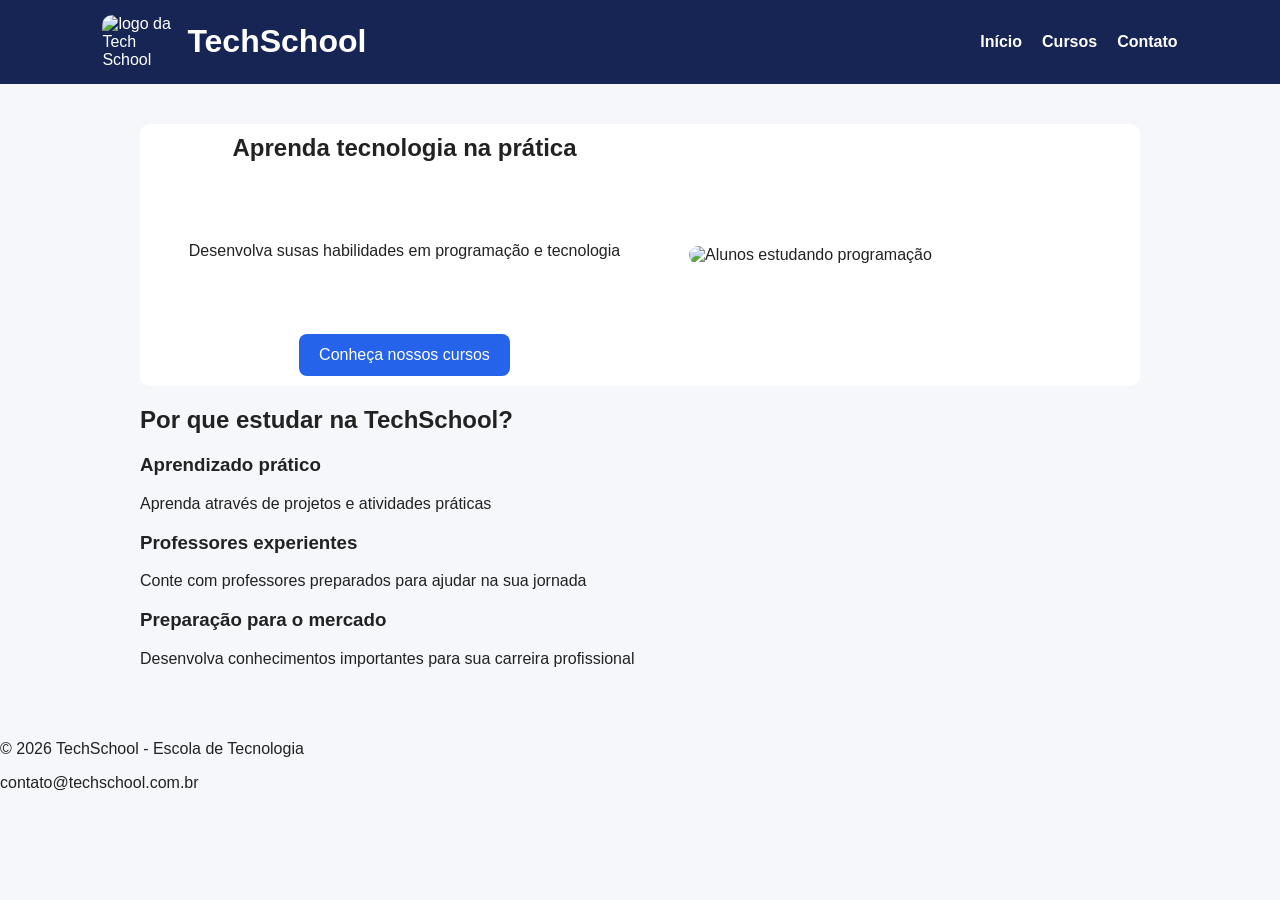
==== RD/atv.html @ bc3b8e39 "Add files via upload" ====
<!DOCTYPE html>
<html lang="pt-br">
<head>
    <meta charset="UTF-8">
    <meta name="viewport" content="width=device-width, initial-scale=1.0">
    <title>TechSchool</title>
    <link rel="stylesheet" href="style.css">
</head>
<body>
    <header>
        <div class="logo-area">
            <img src="image.png" alt="logo da Tech School">
            <h1>TechSchool</h1>
        </div>

        <nav>
            <ul>
                <li>
                    <a href="index.html">Início</a>
                </li>
                <li>
                    <a href="cursos.html">Cursos</a>
                </li>
                <li>
                    <a href="contato.html">Contato</a>
                </li>
            </ul>
        </nav>
    </header>
    <main>
        <section class="hero">
            <div class="hero-content">
                <h2>Aprenda tecnologia na prática</h2>
                <p>Desenvolva susas habilidades em programação e tecnologia</p>
                
                <a class="botao" href="cursos.html">Conheça nossos cursos</a>
            </div>
            <img src="banner.png" alt="Alunos estudando programação">
        </section>

        <section class="beneficios">
            <h2>Por que estudar na TechSchool?</h2>
            
            <div class="beneficios-container">
                <article>
                    <h3>Aprendizado prático</h3>
                    <p>Aprenda através de projetos e atividades práticas</p>
                </article>

                <article>
                    <h3>Professores experientes</h3>
                    <p>Conte com professores preparados para ajudar na sua jornada</p>
                </article>

                <article>
                    <h3>Preparação para o mercado</h3>
                    <p>Desenvolva conhecimentos importantes para sua carreira profissional</p>
                </article>
            </div>
        </section>
    </main>

    <footer>
        <p>&copy; 2026 TechSchool - Escola de Tecnologia</p>
        <p>contato@techschool.com.br</p>
    </footer>
</body>
</html>
---- RD/style.css ----
* {
    box-sizing: border-box;
}

body {
    margin: 0;
    font-family: Verdana, Geneva, Tahoma, sans-serif;
    color: #222;
    background-color: #f5f7fa;
}

header {
    background-color: #172554;
    color: white;
    padding: 2px 8%;
    display: flex;
    align-items: center;
    justify-content: space-between;
}

.logo-area {
    display: flex;
    align-items: center;
    gap: 15px;
}

.logo-area img {
    width: 70px;
    border-radius: 10px;
}

nav ul {
    list-style: none;
    padding: 0;
    display: flex;
    gap: 20px
}

nav a {
    color: white;
    text-decoration: none;
    font-weight: bold;
}

nav a:hover {
    color: #a8a8a9;
}

main {
    width: 80%;
    max-width: 1000px;
    margin: 0 auto;
    padding: 40px 0;
}

.hero {
    display: flex;
    align-items: center;
    justify-content: space-between;
    background-color: white;
    border-radius: 10px;
    gap: 30px;
    padding: 10px 10px;
}

.hero-content {
    flex: 1;
    display: flex;
    align-items: center;
    justify-content: space-between;
    flex-direction: column;
    gap: 40px;
}

.hero h2 {
    margin-top: 0;
}

.hero p {
    line-height: 1.6;
}

.hero img {
    width: 45%;
    border-radius: 10px;
}

.botao {
    display: inline-block;
    margin-top: 15px;
    padding: 12px 20px;
    background-color: #2563eb;
    color: white;
    text-decoration: none;
    border-radius: 8px;
}

.botao:hover {
    background-color: #1d4ed8;
}
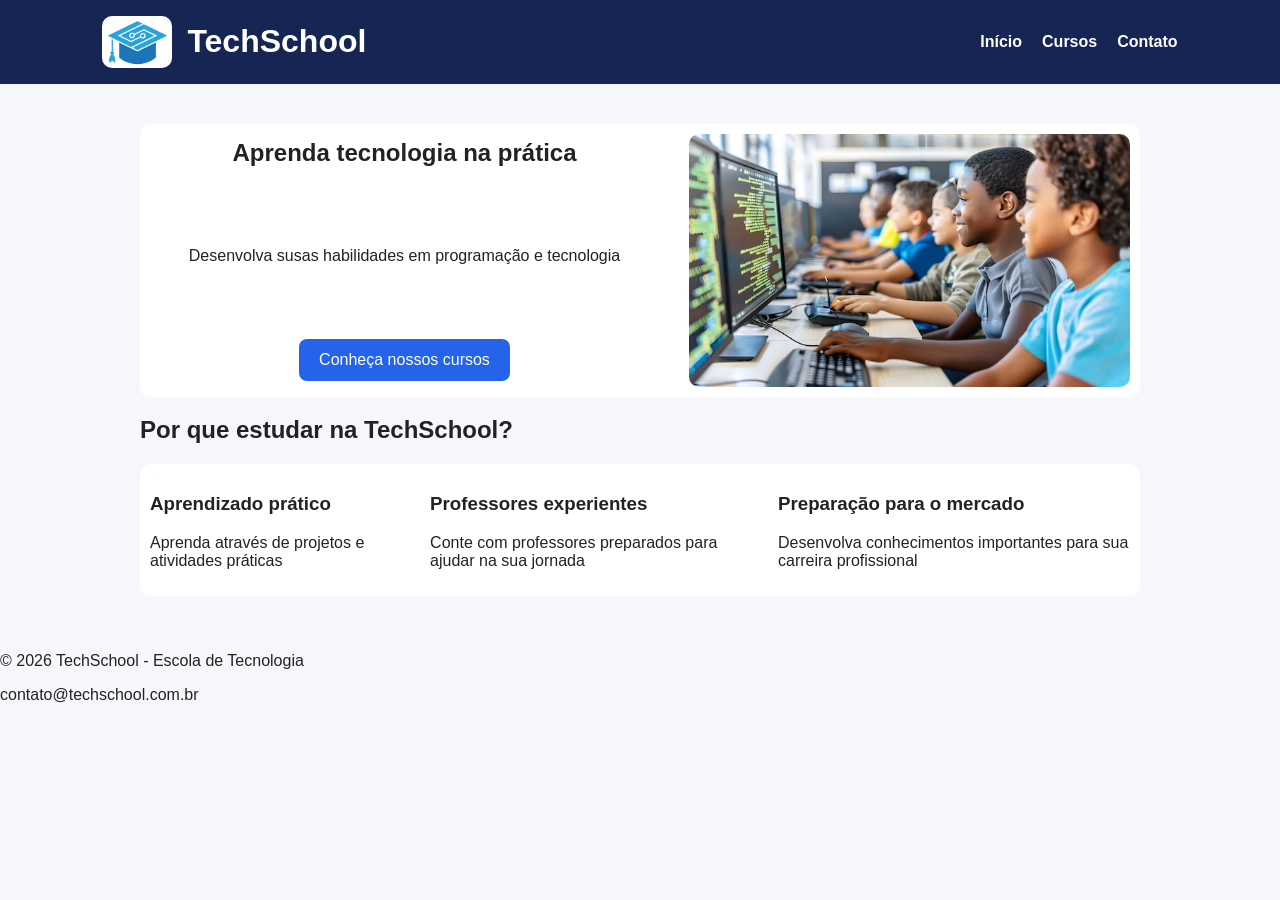
==== commit 546333ec: "Add files via upload" ====
--- a/RD/atv.html
+++ b/RD/atv.html
@@ -9,7 +9,7 @@
 <body>
     <header>
         <div class="logo-area">
-            <img src="image.png" alt="logo da Tech School">
+            <img src="imagens/image.png" alt="logo da Tech School">
             <h1>TechSchool</h1>
         </div>
 
@@ -35,7 +35,7 @@
                 
                 <a class="botao" href="cursos.html">Conheça nossos cursos</a>
             </div>
-            <img src="banner.png" alt="Alunos estudando programação">
+            <img src="imagens/banner.png" alt="Alunos estudando programação">
         </section>
 
         <section class="beneficios">
--- a/RD/style.css
+++ b/RD/style.css
@@ -97,4 +97,18 @@
 
 .botao:hover {
     background-color: #1d4ed8;
+}
+
+.beneficios h2{
+    align-items: center;
+}
+
+.beneficios-container {
+    display: flex;
+    align-items: center;
+    justify-content: space-between;
+    background-color: white;
+    border-radius: 10px;
+    gap: 30px;
+    padding: 10px 10px;
 }
